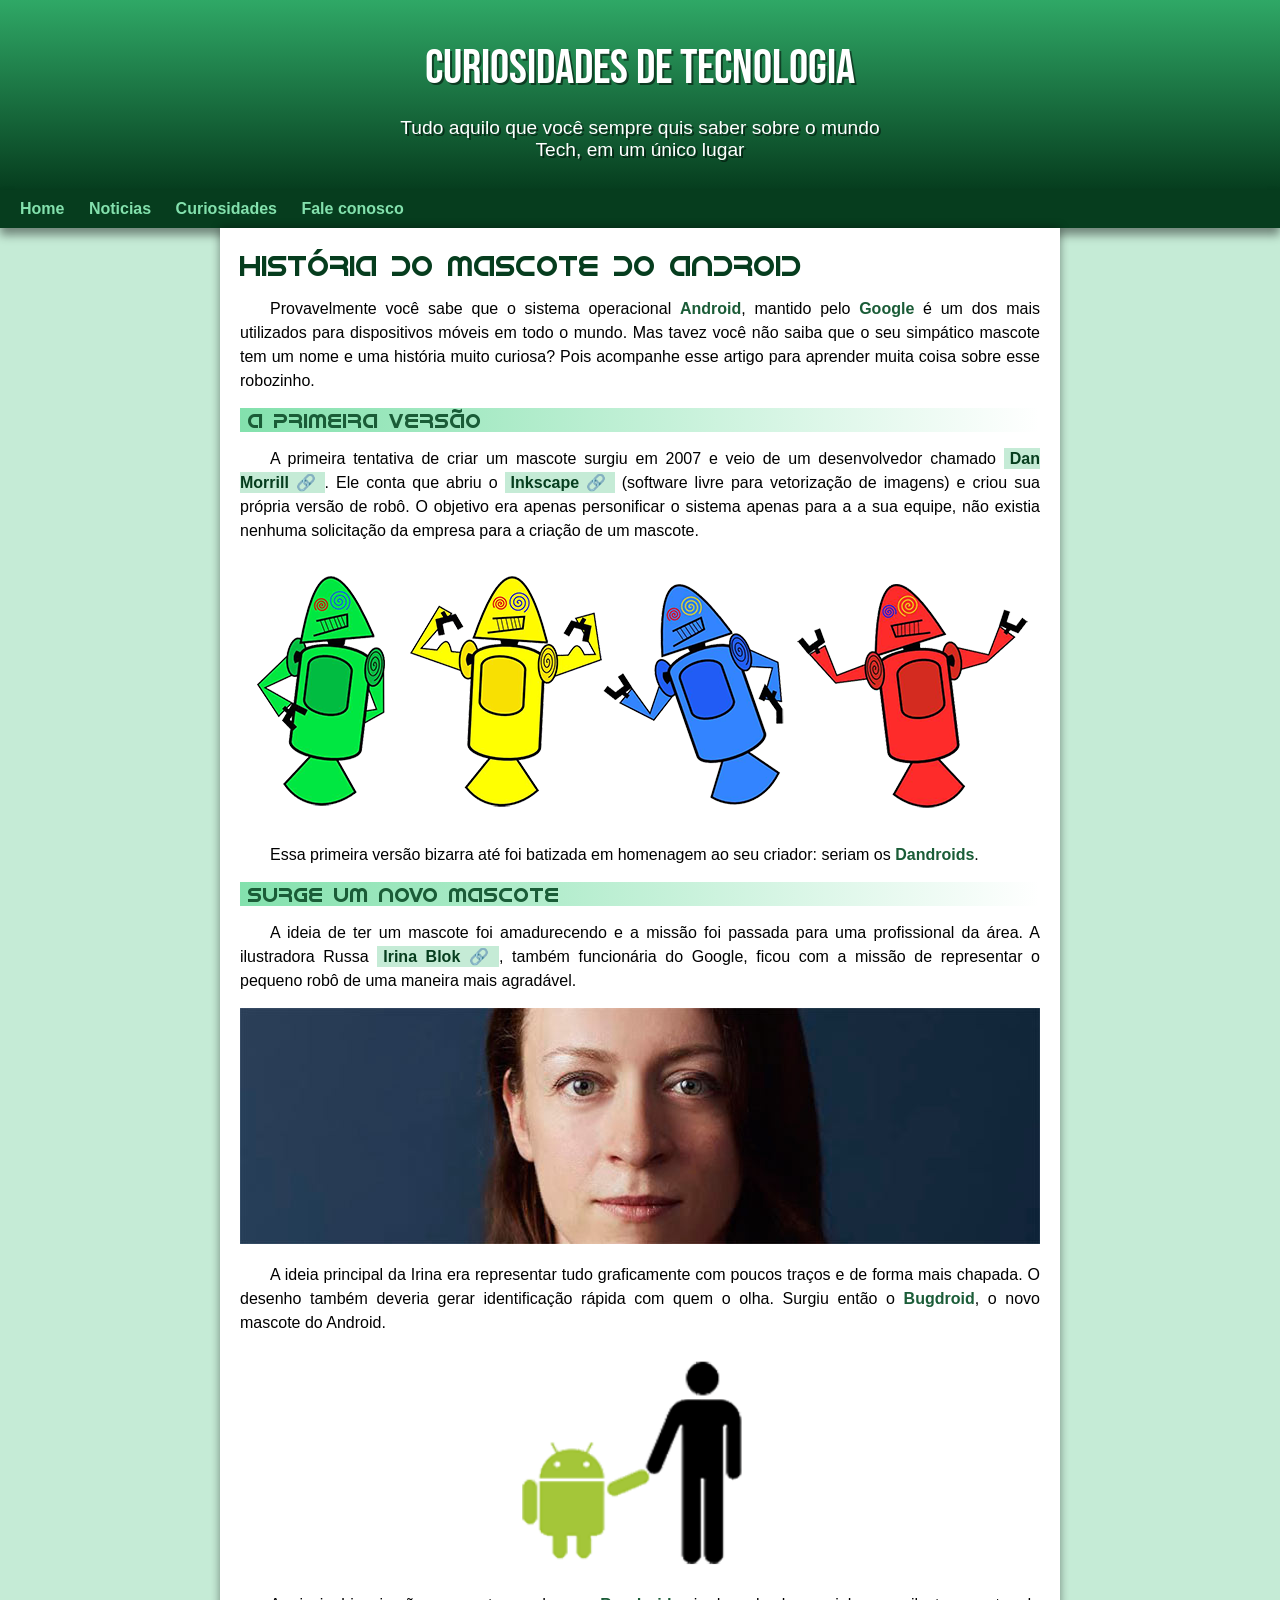
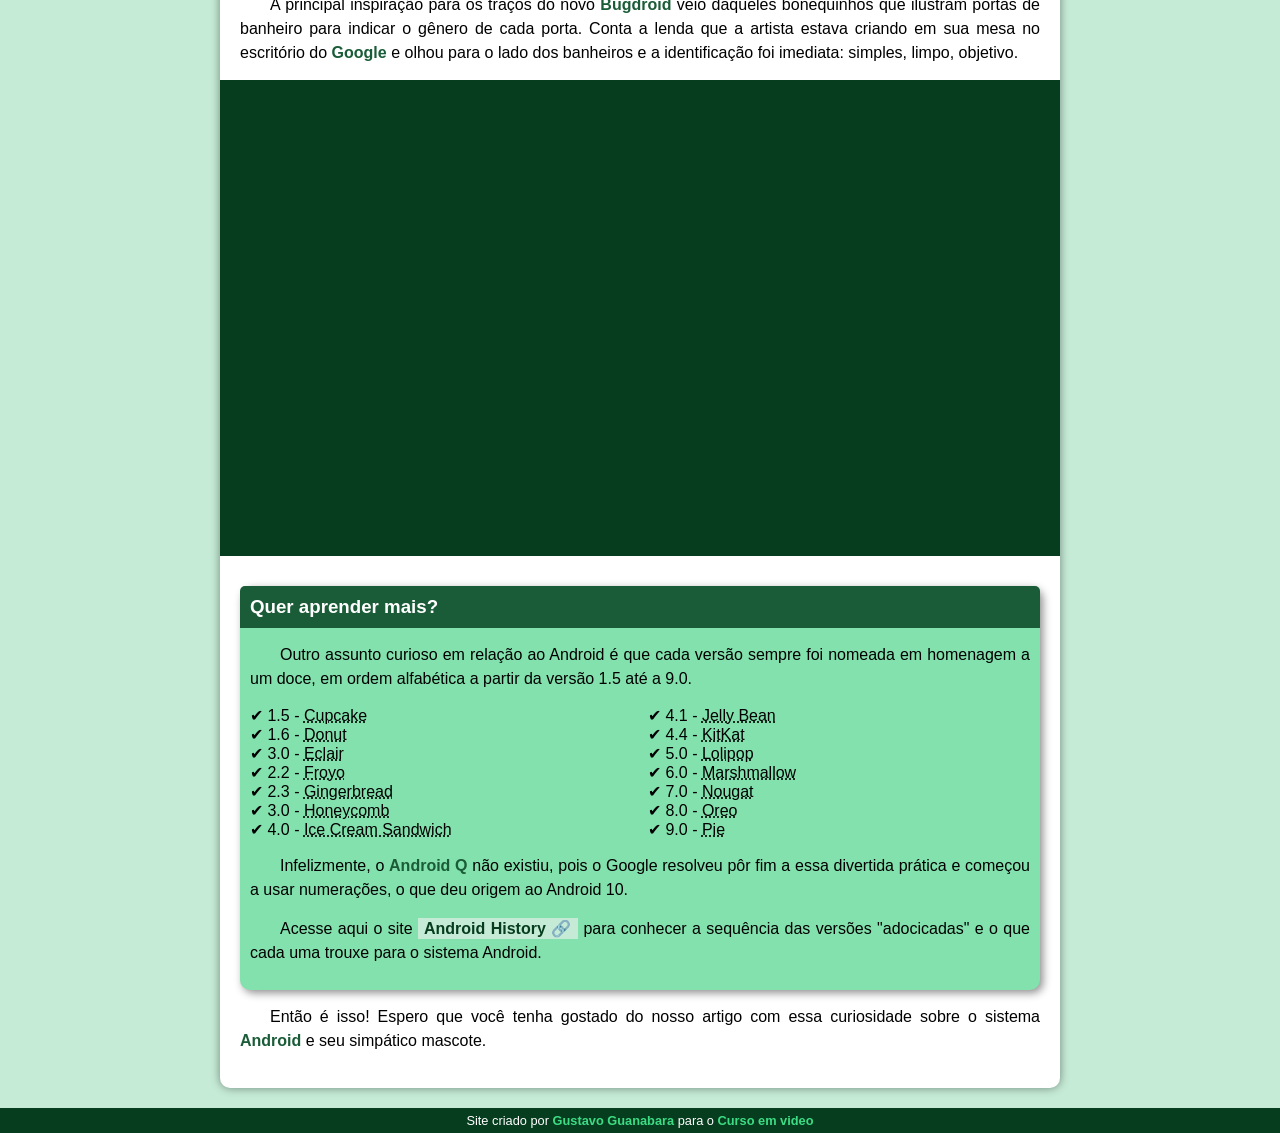
==== index.html @ 8bd015f4 "att" ====
<!DOCTYPE html>
<html lang="pt-br">
<head>
    <meta charset="UTF-8">
    <meta http-equiv="X-UA-Compatible" content="IE=edge">
    <meta name="viewport" content="width=device-width, initial-scale=1.0">
    <title>Como surgiu o mascote do android</title>
    <link rel="shortcut icon" href="imagens/favicon.ico" type="image/x-icon">
    <link rel="stylesheet" href="estilo/style.css">
</head>
<body>
    <header>
        <h1>Curiosidades de tecnologia</h1>
        <p>Tudo aquilo que você sempre quis saber sobre o mundo Tech, em um único lugar</p>
    </header>
    <nav>
        <a href="#">Home</a>
        <a href="#">Noticias</a>
        <a href="#">Curiosidades</a>
        <a href="#">Fale conosco</a>
    </nav>
    <main>
        <article>
            <h1>História do Mascote do Android</h1>

            <p>Provavelmente você sabe que o sistema operacional <strong>Android</strong>, mantido pelo <strong>Google</strong> é um dos mais utilizados para dispositivos móveis em todo o mundo. Mas tavez você não saiba que o seu simpático mascote tem um nome e uma história muito curiosa? Pois acompanhe esse artigo para aprender muita coisa sobre esse robozinho.</p>

            <h2>A primeira versão</h2>

            <p>A primeira tentativa de criar um mascote surgiu em 2007 e veio de um desenvolvedor chamado <a href="https://androidcommunity.com/dan-morrill-shows-us-the-android-mascot-that-almost-was-20130103/" target="_blank" class="externo">Dan Morrill</a>. Ele conta que abriu o <a href="https://inkscape.org/pt-br/" target="_blank" class="externo">Inkscape</a> (software livre para vetorização de imagens) e criou sua própria versão de robô. O objetivo era apenas personificar o sistema apenas para a a sua equipe, não existia nenhuma solicitação da empresa para a criação de um mascote.</p>

            <picture>
                <source media="(max-width: 600px)" srcset="imagens/dan-droids-pq.png" type="image/png">
                <img src="imagens/dan-droids.png" alt="primeiro mascote do android">
            </picture>

            <p>Essa primeira versão bizarra até foi batizada em homenagem ao seu criador: seriam os <strong>Dandroids</strong>.</p>

            <h2>Surge um novo mascote</h2>

            <p>A ideia de ter um mascote foi amadurecendo e a missão foi passada para uma profissional da área. A ilustradora Russa <a href="https://www.irinablok.com/android" target="_blank" class="externo">Irina Blok</a>, também funcionária do Google, ficou com a missão de representar o pequeno robô de uma maneira mais agradável.</p>

            <picture>
                <source media="(max-width: 600px)" srcset="imagens/irina-blok-pq.jpg" type="image/jpg">
                <img src="imagens/irina-blok.jpg" alt="Irina block criadora do android">
                
            </picture>

            <p>A ideia principal da Irina era representar tudo graficamente com poucos traços e de forma mais chapada. O desenho também deveria gerar identificação rápida com quem o olha. Surgiu então o <strong>Bugdroid</strong>, o novo mascote do Android.</p>

           
            <img src="imagens/bugdroid.png" class="pequena" alt="Bugdroid">

            <p>A principal inspiração para os traços do novo <strong>Bugdroid</strong> veio daqueles bonequinhos que ilustram portas de banheiro para indicar o gênero de cada porta. Conta a lenda que a artista estava criando em sua mesa no escritório do <strong>Google</strong> e olhou para o lado dos banheiros e a identificação foi imediata: simples, limpo, objetivo.</p>

            <div class="video">
                <iframe width="560" height="315" src="https://www.youtube.com/embed/l2UDgpLz20M" title="YouTube video player" frameborder="0" allow="accelerometer; autoplay; clipboard-write; encrypted-media; gyroscope; picture-in-picture" allowfullscreen></iframe>
            </div>
            
            <aside>
                <h3>Quer aprender mais?</h3>
                <p>Outro assunto curioso em relação ao Android é que cada versão sempre foi nomeada em homenagem a um doce, em ordem alfabética a partir da versão 1.5 até a 9.0.</p>
                <ul>
                    <li>1.5 - <abbr title="Bolo de copo">Cupcake</abbr></li>
                    <li>1.6 - <abbr title="Rosquinha">Donut</abbr></li>
                    <li>3.0 - <abbr title="Bomba">Eclair</abbr></li>
                    <li>2.2 - <abbr title="Iogurte congelado">Froyo</abbr></li>
                    <li>2.3 - <abbr title="Biscoito de gengibre">Gingerbread</abbr></li>
                    <li>3.0 - <abbr title="Favo de mel">Honeycomb</abbr></li>
                    <li>4.0 - <abbr title="Sanduiche de sorvete">Ice Cream Sandwich</abbr></li>
                    <li>4.1 - <abbr title="Jujuba">Jelly Bean</abbr></li>
                    <li>4.4 - <abbr title="KitKat">KitKat</abbr></li>
                    <li>5.0 - <abbr title="Pirulito">Lolipop</abbr></li>
                    <li>6.0 - <abbr title="Marshimelow">Marshmallow</abbr></li>
                    <li>7.0 - <abbr title="Torrone">Nougat</abbr></li>
                    <li>8.0 - <abbr title="Oreo">Oreo</abbr></li>
                    <li>9.0 - <abbr title="Torta">Pie</abbr></li>
                </ul>
                    <p>Infelizmente, o <strong>Android Q</strong> não existiu, pois o Google resolveu pôr fim a essa divertida prática e começou a usar numerações, o que deu origem ao Android 10.</p>
                    <p>Acesse aqui o site <a href="https://www.android.com/intl/en_uk/history/#/Donut" target="_blank" class="externo">Android History</a> para conhecer a sequência das versões "adocicadas" e o que cada uma trouxe para o sistema Android.</p
                        >
            </aside>

            <p>Então é isso! Espero que você tenha gostado do nosso artigo com essa curiosidade sobre o sistema <strong>Android</strong> e seu simpático mascote.</p>
        </article>
    </main>
    <footer>
        <p>Site criado por <a href="https://gustavoguanabara.github.io/" target="_blank">Gustavo Guanabara</a> para o <a href="https://www.youtube.com/c/CursoemV%C3%ADdeo">Curso em video</a></p>
    </footer>
   

</body>
</html>
---- estilo/style.css ----
@charset "UTF-8";

@import url('https://fonts.googleapis.com/css2?family=Bebas+Neue&display=swap');

@font-face {
    font-family: 'Android';
    src:url(../fontes/idroid.otf) format('opentype');
}

:root {
    --cor0: #c5ebd6;
    --cor1: #83e1ad;
    --cor2: #3ddc84;
    --cor3: #2fa866;
    --cor4: #1a5c37;
    --cor5: #063d1e;

    --fonte-padrao: arial, verdana Helvetica, sans-serif;
    --fonte-destaque: 'Bebas Neue', cursive;
    --fonte-android: 'Android', cursive;
}

* {
    margin: 0px;
    padding: 0px;
}


body {
    background-color: var(--cor0);
    font-family: var(--fonte-padrao);
}

a.externo::after {
    content: '\00A0\1F517';
}

main p {
    margin: 15px 0px;  
    text-align: justify; 
    text-indent: 30px;
    font-size: 1em;
    line-height: 1.5em;
}

main strong {
    color: var(--cor4);
    font-weight: bold;

}

main a {
    background-color: var(--cor0);
    padding: 2px 6px;
    text-decoration: none;
    color: var(--cor5);
    font-weight: bold;

}

main a:hover {
    text-decoration: underline;
    color: var(--cor3);
}

header {
    background-image: linear-gradient(to bottom, var(--cor3), var(--cor5));
    min-height: 150px;
    padding-top: 40px;
    text-align: center;

    
}

header > h1 {
    color: white;
    font-family: var(--fonte-destaque);
    text-align: center;
    font-weight: normal;
    margin-bottom: 20px;
    font-size: 3em;
    text-shadow: 2px 2px 0px rgba(0, 0, 0, 0.507);
    
}

header > p {
    color: white;
    font-family: var(--fonte-padrao);
    max-width: 500px;
    margin-bottom: 20px;
    font-size: 1.2em;
    margin: auto;
    padding-right: 10px;
    padding-left: 10px;
    text-shadow: 2px 2px 0px rgba(0, 0, 0, 0.507);
}

nav {
    background-color: var(--cor5);
    padding: 10px;
    box-shadow: 0px 7px 9px rgba(0, 0, 0, 0.432);
}

nav > a {
    color: var(--cor1);
    text-decoration: none;
    padding: 10px;
    font-weight: bold;
    border-radius: 3px;
    transition-duration: 0.5s;
    
}

nav >a:hover {
    background-color: var(--cor3);
    color: var(--cor5);
}

main {
    background-color: white;
    border-radius: 0px 0px 10px 10px;
    padding: 20px;
    min-width: 320px;
    max-width: 800px;
    margin: auto;
    box-shadow: 0px 0px 10px rgba(0, 0, 0, 0.432);
    margin-bottom: 20px;
}


main h1 {
    color: var(--cor5);
    font-family: var(--fonte-android);
    font-weight: normal;
    font-size: 1.8em;
}

main h2 {
    font-family: var(--fonte-android);
    color: var(--cor4);
    font-weight: normal;
    font-size: 1.3em;
    background-image: linear-gradient(to right, var(--cor1), transparent);
    text-indent: 8px;
}

aside {
    background-color: var(--cor1);
    padding: 10px;
    border-radius: 10px;
    box-shadow: 3px 3px 8px rgba(0, 0, 0, 0.445);
}

aside > h3 {
    background-color: var(--cor4);
    color: white;
    margin: -10px -10px 0px -10px;
    padding: 10px;
    border-top-left-radius: 5px;
    border-top-right-radius: 5px;
    border-left: 15px;
}

aside ul {
    list-style-type: '\2714\00A0';
    list-style-position: inside;
    columns: 2;
}

footer {
    background-color: var(--cor5);
    color: white;
    text-align: center;
    font-size: 0.8em;
    padding: 5px;
    margin: 0px -20px;
    
}

footer a {
    text-decoration: none;
    font-weight: bold;
    color: var(--cor2);
}

footer a:hover {
    color: var(--cor1);
    text-decoration: underline;
}

main img {
    width: 100%;
}

main img.pequena {
    max-width: 350px;
    display: block;
    margin: auto;
}

div.video {
    background-color: var(--cor5);
    padding: 20px;
    margin: 0px -20px 30px -20px;
    padding-bottom: 57%;
    position: relative;
}

div.video > iframe {
    position: absolute;
    top: 5%;
    left: 5%;
    width: 90%;
    height: 90%;
}
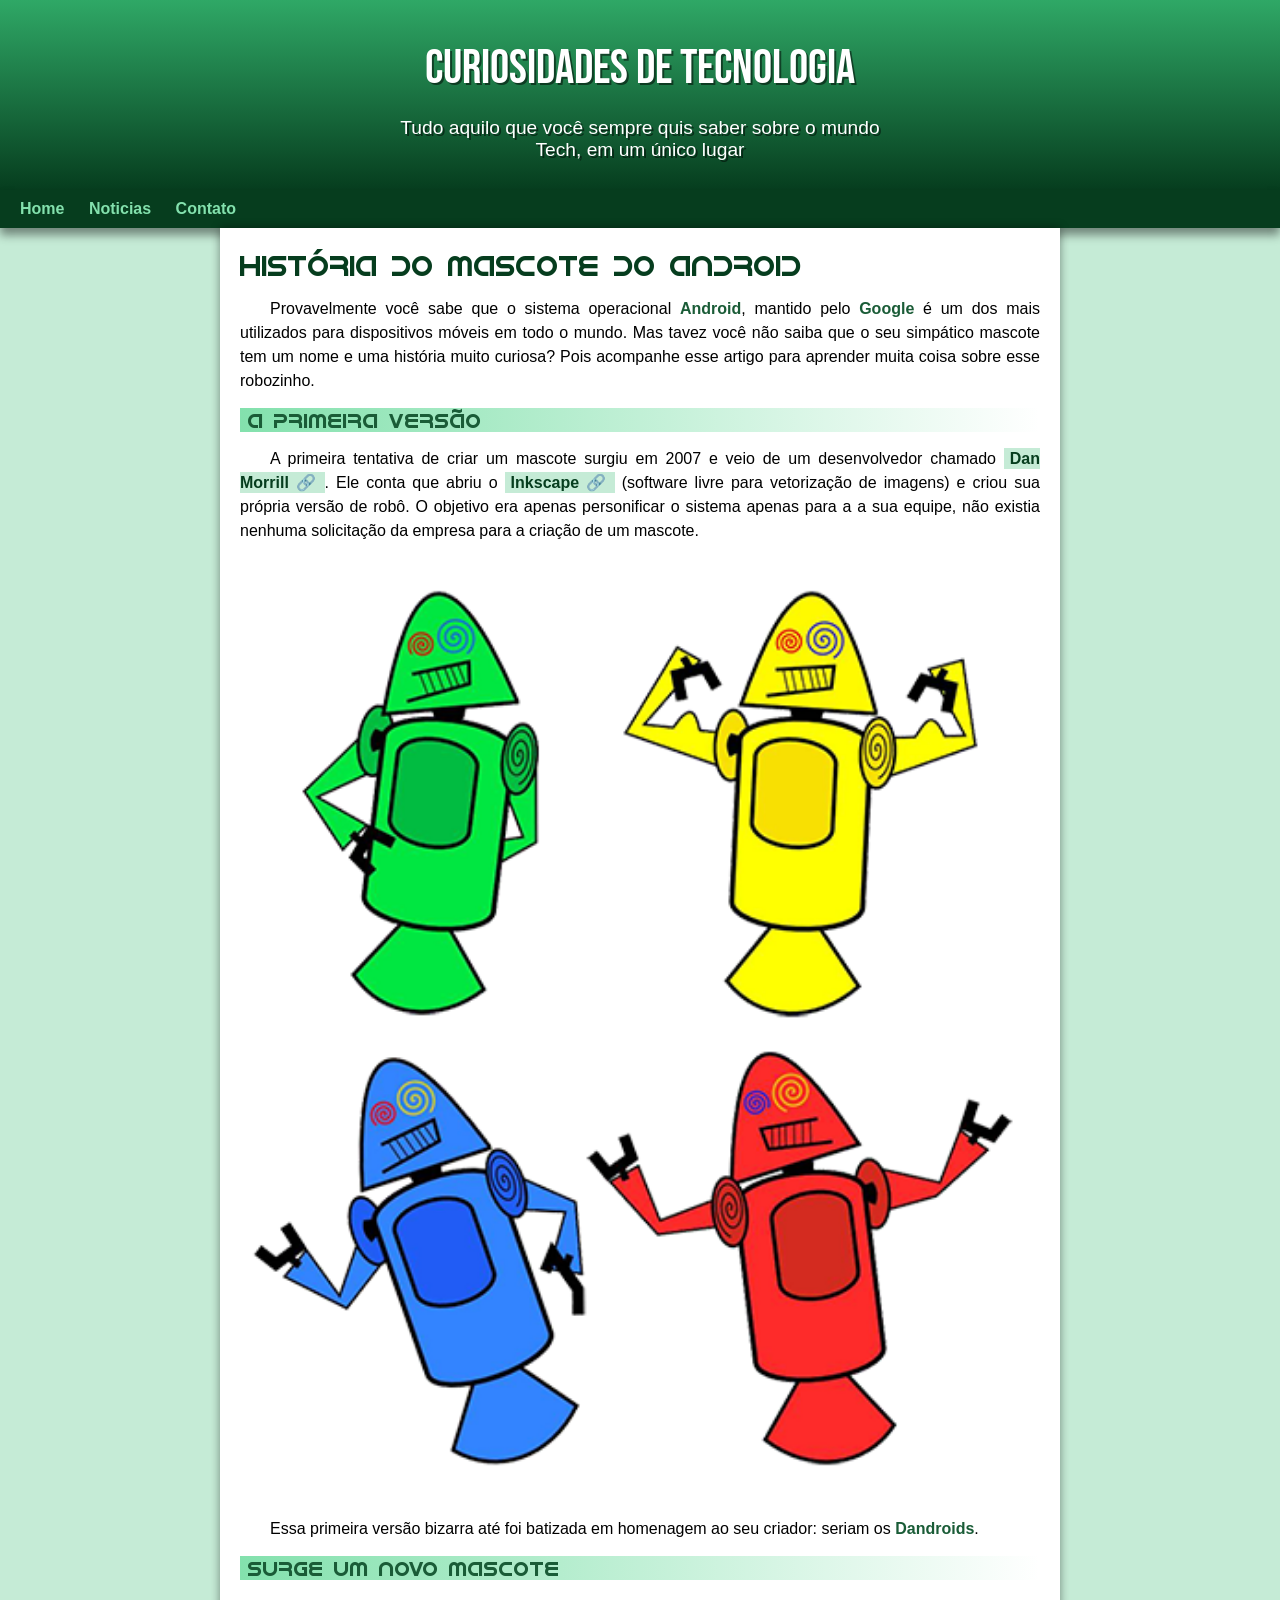
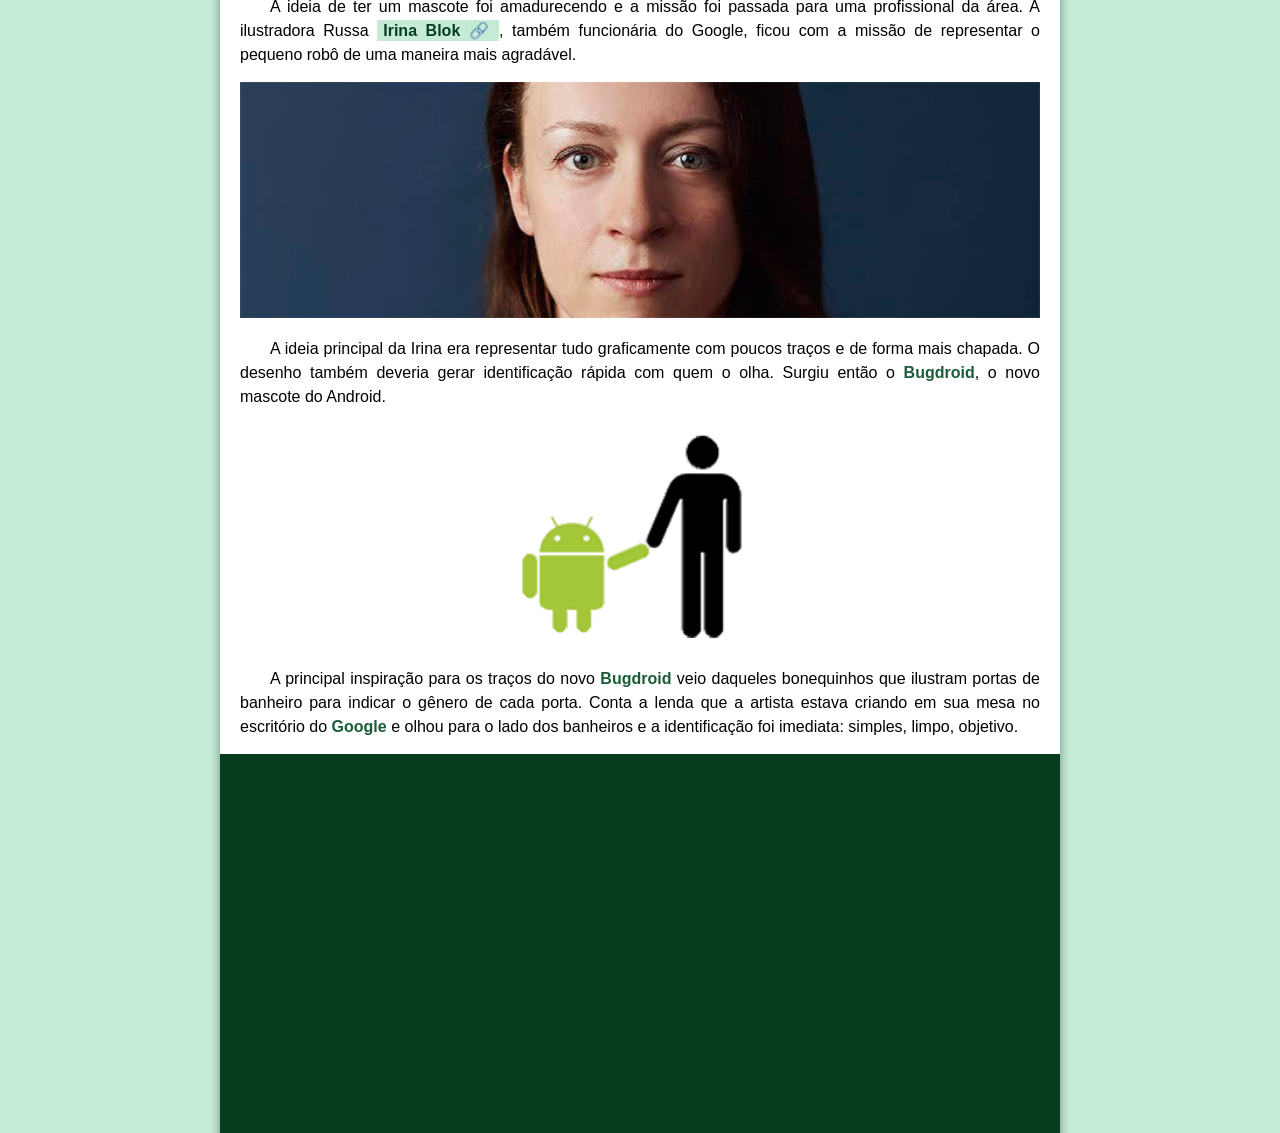
==== commit 53a83b3e: "problema de padding corrigido" ====
--- a/index.html
+++ b/index.html
@@ -16,8 +16,7 @@
     <nav>
         <a href="#">Home</a>
         <a href="#">Noticias</a>
-        <a href="#">Curiosidades</a>
-        <a href="#">Fale conosco</a>
+        <a href="#">Contato</a>
     </nav>
     <main>
         <article>
--- a/estilo/style.css
+++ b/estilo/style.css
@@ -87,7 +87,6 @@
     color: white;
     font-family: var(--fonte-padrao);
     max-width: 500px;
-    margin-bottom: 20px;
     font-size: 1.2em;
     margin: auto;
     padding-right: 10px;
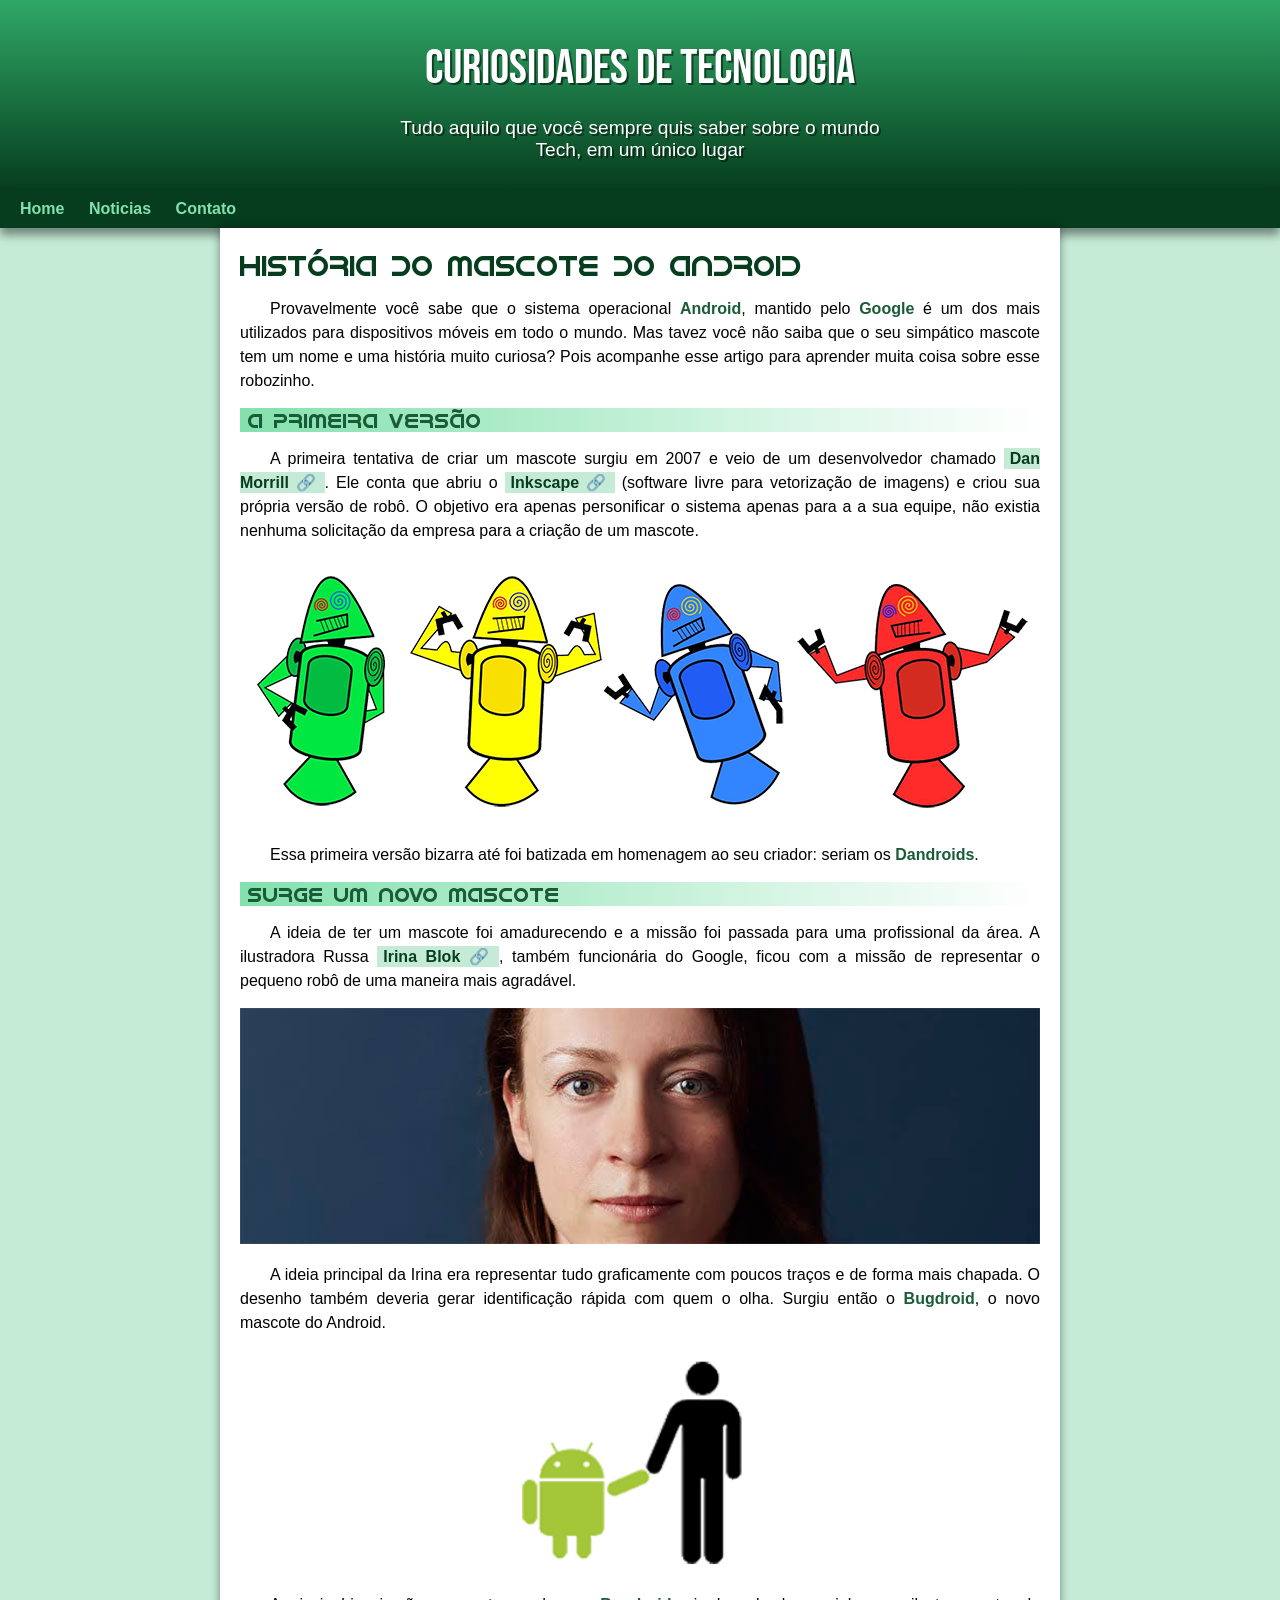
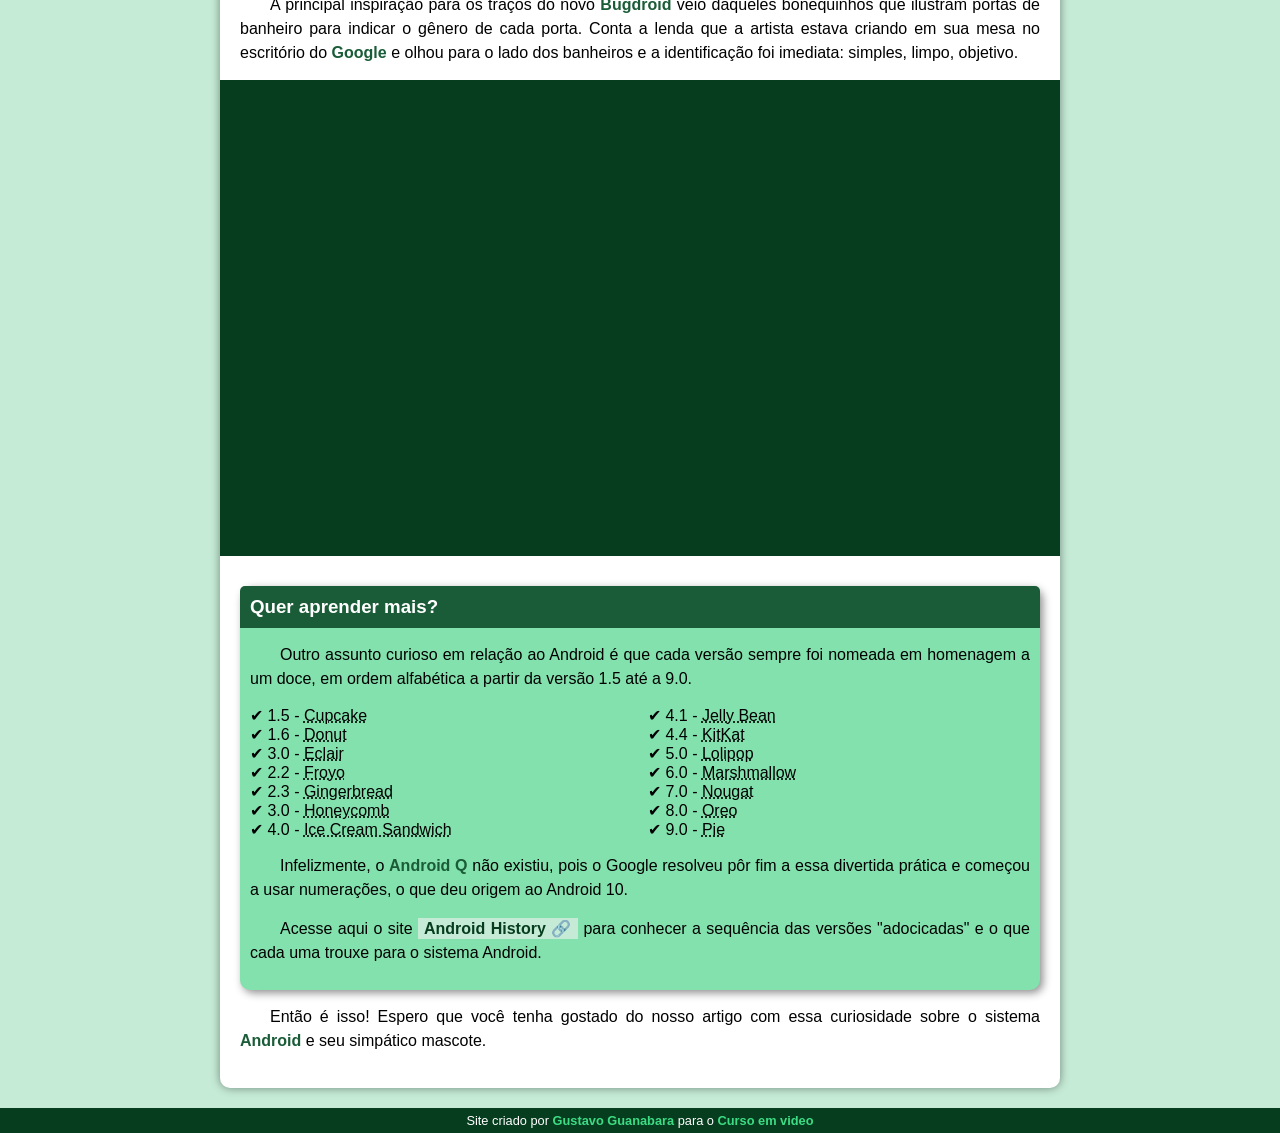
==== commit 64c12e09: "Update index.html" ====
--- a/index.html
+++ b/index.html
@@ -14,7 +14,7 @@
         <p>Tudo aquilo que você sempre quis saber sobre o mundo Tech, em um único lugar</p>
     </header>
     <nav>
-        <a href="#">Home</a>
+        <a href="#">Home </a>
         <a href="#">Noticias</a>
         <a href="#">Contato</a>
     </nav>
--- a/estilo/style.css
+++ b/estilo/style.css
@@ -68,8 +68,6 @@
     min-height: 150px;
     padding-top: 40px;
     text-align: center;
-
-    
 }
 
 header > h1 {
